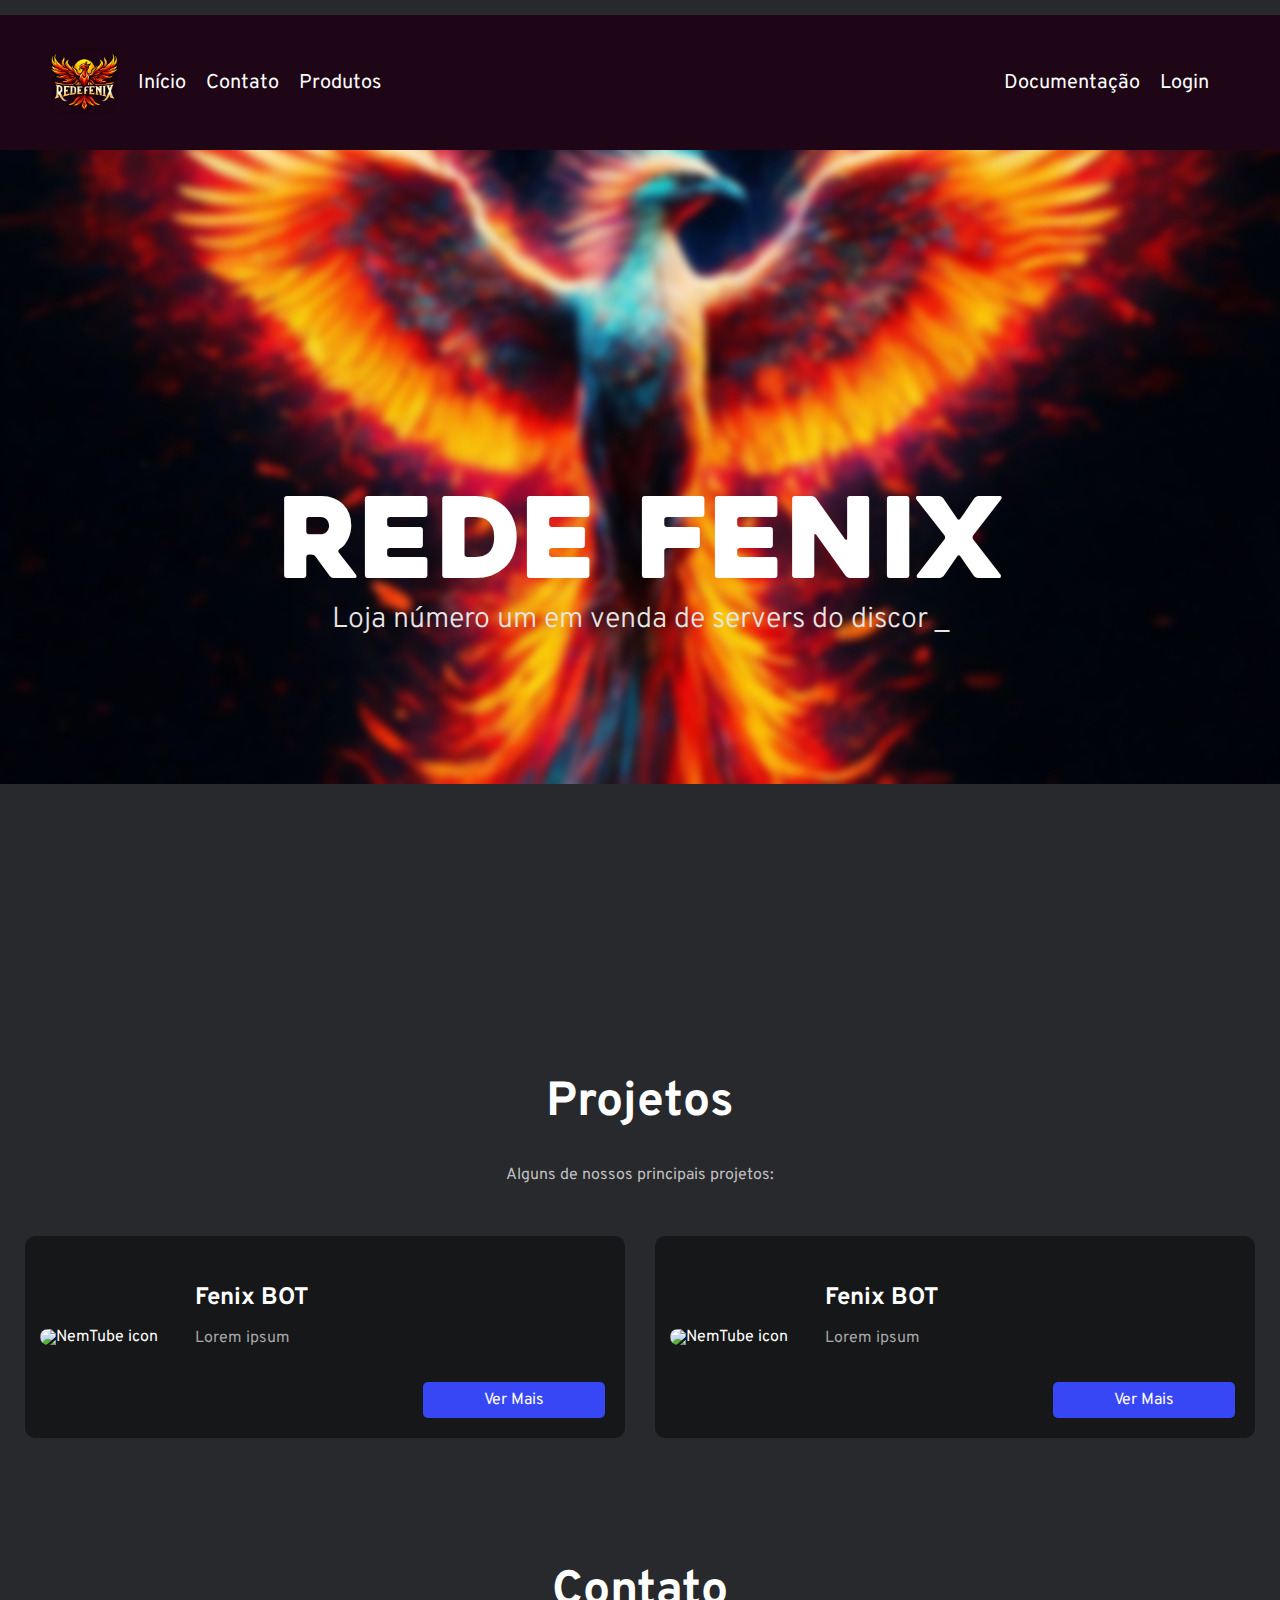
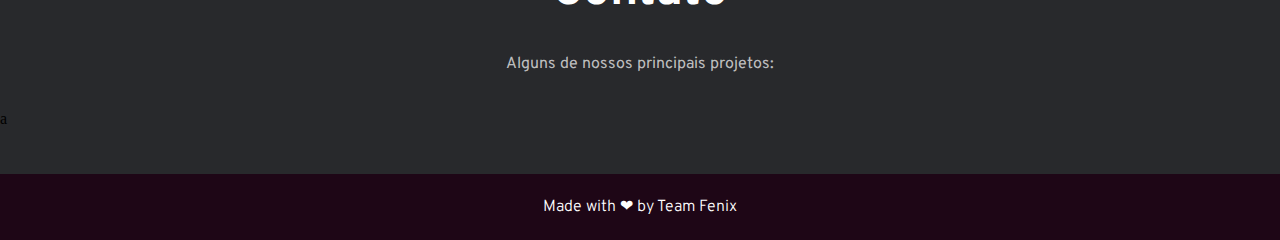
==== index.html @ ac5584b9 "j" ====
<!DOCTYPE html>
<html>
   <head>
      <meta http-equiv="content-type" content="text/html;charset=utf-8" />
      <meta charSet="UTF-8"/>
      <meta http-equiv="X-UA-Compatible" content="IE=edge"/>
      <meta name="viewport" content="width=device-width, initial-scale=1.0"/>
      <title>Fenix DBP</title>
      <meta prefix="og: https://ogp.me/ns#" property="og:title" content="Fenix DBP"/>
      <meta prefix="og: https://ogp.me/ns#" property="og:description" content="Loja numero um em tudo"/>
      <meta prefix="og: https://ogp.me/ns#" property="og:image" content="/images/icon.png"/>
      <meta name="theme-color" content="#26A2EC"/>
      <meta name='author' content='Fergame33 0, Andreymilgraus, tigrinho'>
      <link rel="stylesheet" type="text/css" href="./css/reset.css" media="screen" />
      <link rel="stylesheet" type="text/css" href="./css/index.css" media="screen" />
    </head>
    <body>
        <header>
            <ul>
                <li><img id="logo" src="./imgs/logo.jpg"></li>
                <li><navopt>Início</navopt></li>
                <li><navopt>Contato</navopt></li>
                <li><navopt>Produtos</navopt></li>
            </ul>
            <ul class="right-side">
                <li><navopt>Documentação</navopt></li>
                <li><navopt>Login</navopt></li>
            </ul>
        </header>
        <main>
            <section class="firstsec">
                <div class="introd-title">
                    <h1>Rede Fenix</h1>
                    <p>Loja número um em 
                        <span>
                            <span id="typingtext">venda de bots de a</span>
                            <span translate="no" class="typingcursor">_</span>
                        </span>
                    </p>
                </div>
            </section>
            <section>
                <div class="common-title">
                    <h1>Projetos</h1>
                    <p>Alguns de nossos principais projetos:</p>
                </div>
                <div class="projects-all">
                    <div class="project-1">
                        <div class="project-1-img">
                            <img src="https://cdn.discordapp.com/attachments/1113813423881469952/1153793270867054633/logo.png" alt="NemTube icon">
                        </div>
                        <div class="project-1-info">
                            <div class="project-1-description">
                                <h2 translate="no">Fenix BOT</h2>
                                <p>Lorem ipsum</p>
                            </div>
                            <div class="project-1-button"><a href="./projects/1">Ver Mais</a></div>
                        </div>
                    </div>
                    <div class="project-1">
                        <div class="project-1-img">
                            <img src="https://cdn.discordapp.com/attachments/1113813423881469952/1153793270867054633/logo.png" alt="NemTube icon">
                        </div>
                        <div class="project-1-info">
                            <div class="project-1-description">
                                <h2 translate="no">Fenix BOT</h2>
                                <p>Lorem ipsum</p>
                            </div>
                            <div class="project-1-button"><a href="./projects/1">Ver Mais</a></div>
                        </div>
                    </div>
                </div>
            </section>
            <section>
                <div class="common-title">
                    <h1>Contato</h1>
                    <p>Alguns de nossos principais projetos:</p>
                </div>
            </section>
        </main>
        <span class="ignore">a</span>
        <footer>
            <h3>Made with ❤ by Team Fenix</h3>   
        </footer>
    </body>
    <script src="./js/index.js"></script>
</html>
---- css/index.css ----
@import url("https://fonts.googleapis.com/css2?family=Overpass:wght@100;300;400&amp;display=swap");
@font-face {
    font-family: Heavitas;
    src: url(../fonts/Heavitas.woff2) format("woff2"),url(../fonts/Heavitas.woff) format("woff");
    font-weight: 400;
    font-style: normal;
    font-display: swap
}
::-webkit-scrollbar-thumb {
    background: #1e0616d8;
    border-radius: 10px;
    -webkit-transition: all 2s ease-in-out;
    transition: all 2s ease-in-out;
}
::-webkit-scrollbar-track {
    background-color: transparent;
}
::-webkit-scrollbar {
    width: 5px;
}
header{
    background-color: #1E0616;
    display: flex;
    align-items: center;
    position: fixed;
    width: 100%;
    z-index: 1;
    top: 0;
    height: 15%;
    color: white;
}
header ul{
    display: flex;
    flex-direction: row;
    align-items: center;
    flex-wrap: wrap;
    margin-left: 4%;
    justify-content: left;
    width: 100%;
}
header ul li{
    list-style: none;
    margin-right: 20px;
}
navopt{
    text-align: center;
    font-family: 'Overpass', sans-serif;
    font-size: 15pt;
}
navopt:hover{
    cursor: pointer;
    text-decoration: underline;
}
.right-side{
    display: flex;
    flex-direction: row;
    align-items: center;
    flex-wrap: wrap;
    justify-content: right;
    margin-right: 4%;
    width: 100%;
}
body{
    background-color: #28292c;
}
main{
    margin-top: 5%;
    min-height: 100vh;
}
footer{
    background-color: #1E0616;
    height: 4%;
    display: flex;
    margin-top: 3.7%;
    flex-direction: column;
    align-items: center;
    padding: 25px;
}
h3{
    font-weight: 300;
    text-align: center;
    font-family: 'Overpass',Heavitas,sans-serif;
    color:#ffffff;
}
.firstsec{
    height: 100vh;
    display: flex;
    align-items: center;
    justify-content: center;
    background: url(../imgs/Design\ sem\ nome.jpg);
    background-repeat: no-repeat;
    background-size: 100%;
}
.introd-title{
    display: flex;
    flex-direction: column;
    align-items: center;
    -webkit-animation: fadein .7s ease 0s 1 normal;
    animation: fadein .7s ease 0s 1 normal;
}
.common-title{
    text-align: center;
    margin-bottom: 20px;
    display: block;
}
.common-title h1{
    text-align: center;
    font-size: 3rem;
    margin: 0;
    padding: 0;
    box-sizing: border-box;
    font-family: Overpass,sans-serif;
    color: #fff;
    margin-block-start: 2.4em;
    margin-block-end: 0.83em;
    margin-inline-start: 0px;
    margin-inline-end: 0px;
    font-weight: bold;
    display: block;
}
.common-title p{
    text-align: center;
    display: block;
    margin-bottom: 3%;
    padding: 0;
    box-sizing: border-box;
    font-family: Overpass,sans-serif;
    color: hsla(0,0%,100%,.712);
}
.projects-all{
    display: flex;
    flex-direction: row;
    flex-wrap: wrap;
    justify-content: center;
    margin: 0;
    padding: 0;
    box-sizing: border-box;
    font-family: Overpass,sans-serif;
    color: #fff;
}
.project-1{
    max-width: 600px;
    display: flex;
    background-color: rgba(0,0,0,.438);
    border-radius: 10px;
    padding: 15px;
    margin: 15px;
    transition: all .3s ease-in-out;
    box-sizing: border-box;
    font-family: Overpass,sans-serif;
    color: #fff;
}
.project-1-img{
    overflow: hidden;
    border-radius: 10px;
    margin: 5px auto;
    width: fit-content;
    display: flex;
    align-self: center;
    padding: 0;
    box-sizing: border-box;
    font-family: Overpass,sans-serif;
    color: #fff;
}
.project-1-img img{
    width: 200px;
    max-width: 100%;
    transition: all .3s ease-in-out;
    width: 200px;
    max-width: 100%;
    transition: all .3s ease-in-out;
    overflow-clip-margin: content-box;
    overflow: clip;
}
.project-1-info{
    display: flex;
    flex-direction: column;
    width: 100%;
    margin: 0;
    padding: 0;
    box-sizing: border-box;
    font-family: Overpass,sans-serif;
    color: #fff;
}
.project-1-description{
    padding: 15px;
    max-width: 400px;
    width: 400px;
    display: block;
}
.project-1-description p{
    color: hsla(0,0%,100%,.623);
    display: block;
    margin-block-start: 1em;
    margin-block-end: 1em;
    margin-inline-start: 0px;
    margin-inline-end: 0px;
}
.project-1-button{
    display: flex;
    margin-top: auto;
    flex-direction: row-reverse;
    margin: 0;
    padding: 0;
    box-sizing: border-box;
    font-family: 'Overpass',sans-serif;
    color: #fff;
}

.project-1-button a{
    background-color: #3847f5;
    width: 182px;
    padding: 10px;
    border-radius: 5px;
    text-decoration: none;
    text-align: center;
    transition: all .2s ease-in-out;
    margin: 5px;
    cursor: pointer;
    box-sizing: border-box;
    font-family: 'Overpass',sans-serif;
    color: #fff;
}
h2 {
    display: block;
    font-size: 1.5em;
    margin-block-start: 0.83em;
    margin-block-end: 0.83em;
    margin-inline-start: 0px;
    margin-inline-end: 0px;
    font-weight: bold;
}
.introd-title h1{
    font-weight: 200;
    text-align: center;
    margin: 0 20px;
    margin-top: 100px;
    font-size: 7rem;
    font-family: Heavitas,'Overpass',sans-serif;
    display: block;
    margin-inline-start: 0px;
    margin-inline-end: 0px;
    color:#ffffff;
}
.introd-title p{
    font-size: 1.8rem;
    color:#e7e5e5;
    font-family: 'Overpass',sans-serif;
    font-weight: 300;
    text-align: center;
    margin: 0 20px;
}
.typingcursor__typing {
    -webkit-animation: cursoreffect .7s steps(10) 0s infinite normal;
    animation: cursoreffect .7s steps(10) 0s infinite normal
}
@-webkit-keyframes cursoreffect {
    50% {
        opacity: 0
    }
}

@keyframes cursoreffect {
    50% {
        opacity: 0
    }
}

@keyframes fadein {
    0% {
        opacity: 0;
        transform: translateY(-20px)
    }

    to {
        opacity: 1;
        transform: translateY(0)
    }
}

#logo{
    width: 50pt;
}
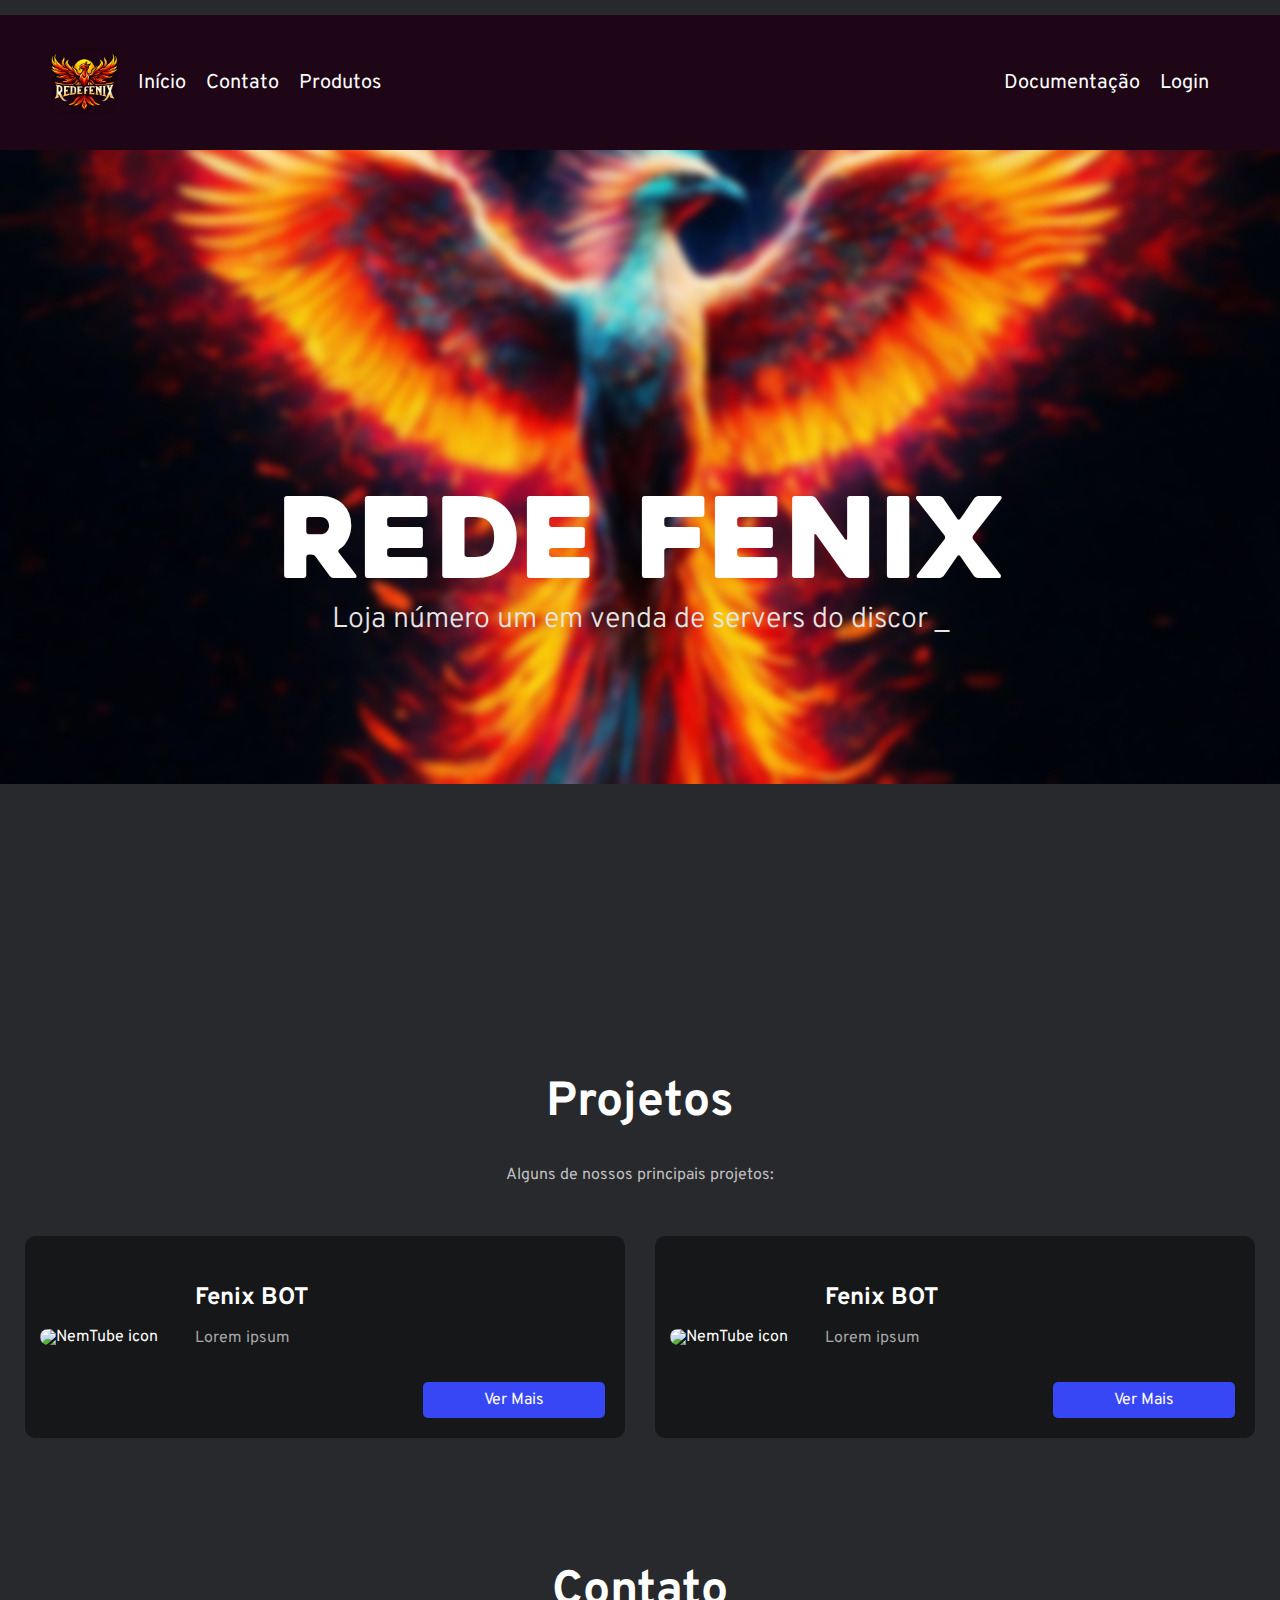
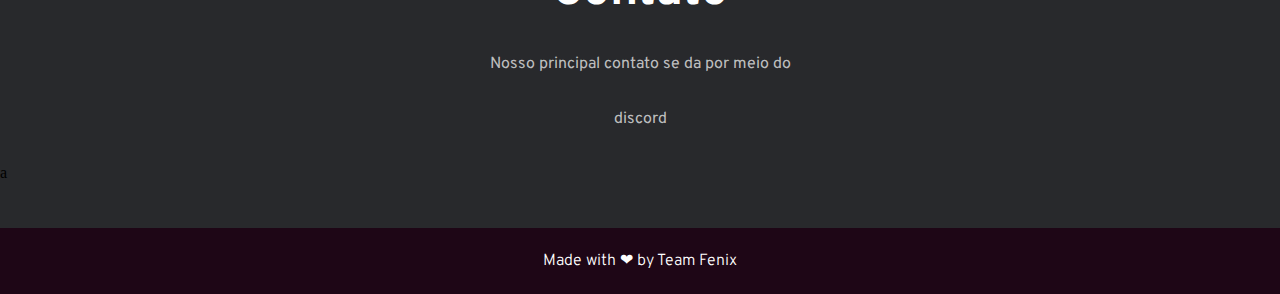
==== commit a0e67560: "aaa" ====
--- a/index.html
+++ b/index.html
@@ -74,7 +74,7 @@
             <section>
                 <div class="common-title">
                     <h1>Contato</h1>
-                    <p>Alguns de nossos principais projetos:</p>
+                    <p>Nosso principal contato se da por meio do</p><p onclick="redirect('https\:\/\/discord.gg/KzmTDjw6J2')">discord</p>
                 </div>
             </section>
         </main>
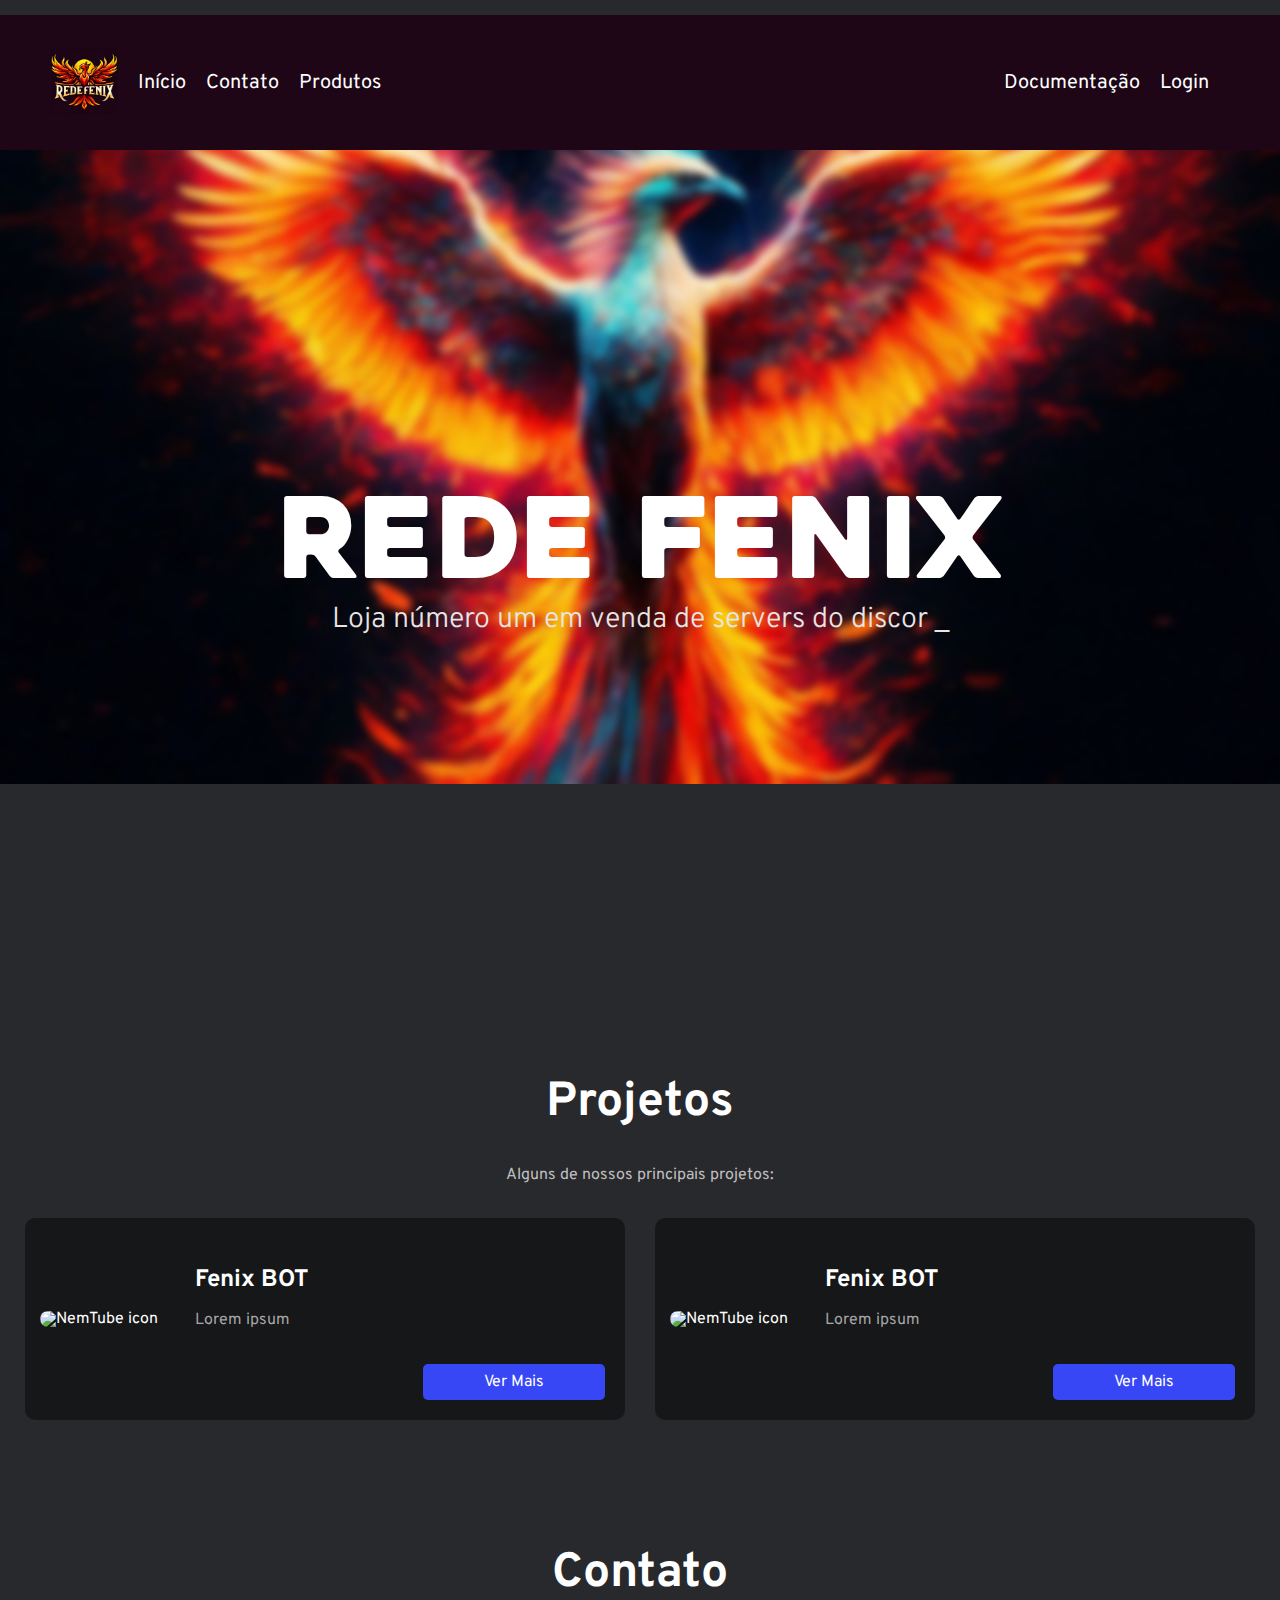
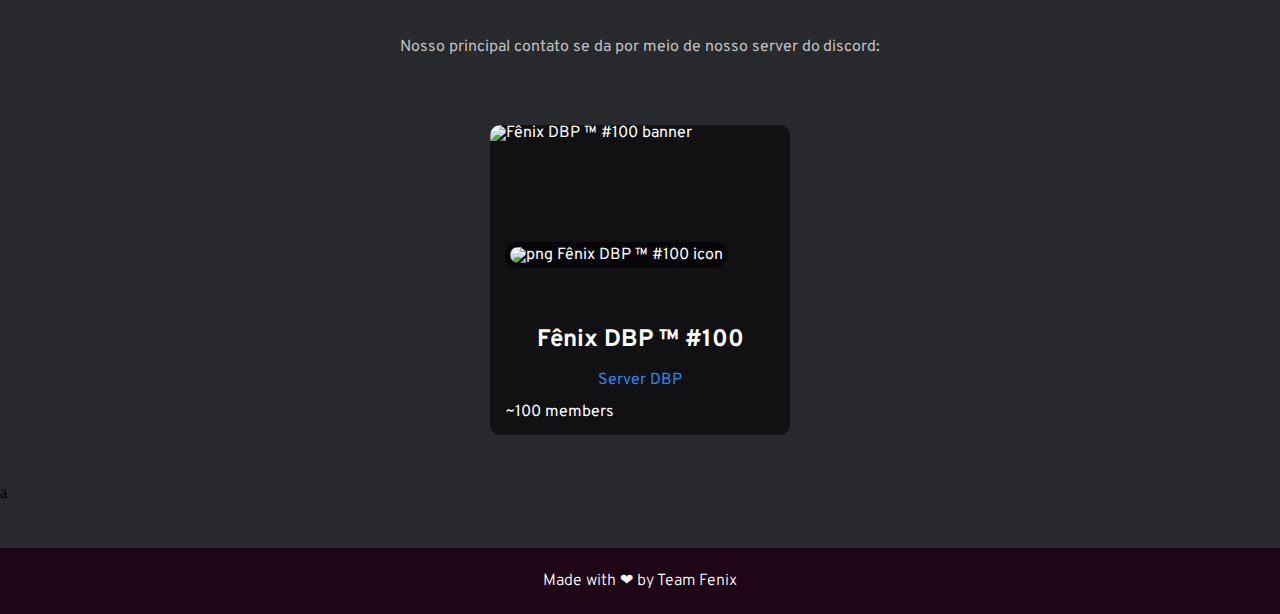
==== commit 1fe1c168: "sla" ====
--- a/index.html
+++ b/index.html
@@ -74,7 +74,22 @@
             <section>
                 <div class="common-title">
                     <h1>Contato</h1>
-                    <p>Nosso principal contato se da por meio do</p><p onclick="redirect('https\:\/\/discord.gg/KzmTDjw6J2')">discord</p>
+                    <p style="display: inline-block;">Nosso principal contato se da por meio de nosso server do</p><p style="display: inline-block; cursor:pointer;" onclick="redirect('https\:\/\/discord.gg/KzmTDjw6J2')"> discord:</p>
+                </div>
+                <div class="contato-1">
+                    <div class="contato-1-card">
+                        <div class="contato-1-image">
+                            <div class="contato-1-banner"><img src="https://cdn.discordapp.com/splashes/1055458751617978398/06712a0b6336a8e929d4341630d199cc.png?size=2048" alt="Fênix DBP ™ #100 banner"></div>
+                            <div class="contato-1-icon"><img src="https://cdn.discordapp.com/icons/1055458751617978398/341068ae6fc483a08abb28e755423dc6.png?size=2048" alt="png Fênix DBP ™ #100 icon"></div>
+                        </div>
+                        <div class="contato-1-content">
+                            <div class="contato-1-details">
+                                <h2 translate="no">Fênix DBP ™ #100</h2>
+                                <p class="">Server DBP</p>
+                                <span>~100 members</span>
+                            </div>
+                        </div>
+                    </div>
                 </div>
             </section>
         </main>
--- a/css/index.css
+++ b/css/index.css
@@ -76,6 +76,161 @@
     align-items: center;
     padding: 25px;
 }
+.contato-1{
+    display: flex;
+    flex-direction: row;
+    flex-wrap: wrap;
+    padding: 35px;
+    justify-content: center;
+    align-items: flex-end;
+    max-width: 1150px;
+    margin: 0 auto;
+    box-sizing: border-box;
+    font-family: 'Overpass',sans-serif;
+    color: #fff;
+}
+.contato-1-card{
+    background-color: rgba(0,0,0,.57);
+    display: flex;
+    flex-direction: column;
+    align-items: center;
+    width: 300px;
+    justify-content: center;
+    border-radius: 10px;
+    margin: 15px;
+    transition: all .32s ease-in-out;
+    cursor: pointer;
+    padding: 0;
+    box-sizing: border-box;
+    font-family: Overpass,sans-serif;
+    color: #fff;
+}
+.contato-1-image{
+    margin: 0;
+    padding: 0;
+    box-sizing: border-box;
+    font-family: Overpass,sans-serif;
+    color: #fff;
+    position: relative;
+    display: block;
+}
+.contato-1-banner{
+    overflow: hidden;
+    border-radius: 10px 10px 0 0;
+    width: 300px;
+    height: 168px;
+    margin: 0;
+    padding: 0;
+    box-sizing: border-box;
+    font-family: Overpass,sans-serif;
+    color: #fff;
+    display: block;
+    cursor: pointer;
+}
+.contato-1-banner img{
+    transition: all .32s ease-in-out;
+    min-width: 100%;
+    height: 100%;
+    margin: 0;
+    padding: 0;
+    box-sizing: border-box;
+    font-family: Overpass,sans-serif;
+    color: #fff;
+    overflow-clip-margin: content-box;
+    overflow: clip;
+    cursor: pointer;
+}
+.contato-1-icon{
+    top: 70%;
+    left: 15px;
+    position: absolute;
+    margin: 0;
+    padding: 0;
+    box-sizing: border-box;
+    font-family: Overpass,sans-serif;
+    color: #fff;
+    display: block;
+    cursor:pointer;
+}
+.contato-1-icon img{
+    transition: all .32s ease-in-out;
+    width: 70px;
+    background-color: #060608;
+    border: 5px solid #060608;
+    border-radius: 20px;
+    margin: 0;
+    padding: 0;
+    box-sizing: border-box;
+    font-family: Overpass,sans-serif;
+    color: #fff;
+    overflow-clip-margin: content-box;
+    overflow: clip;
+    cursor: pointer;
+}
+.contato-1-card:hover {
+    transform: translateY(-5px);
+    background-color: rgba(0,0,0,.76);
+    box-shadow: 0 -1px 6px 3px rgba(0,0,0,.54)
+}
+
+.contato-1-image:hover .contato-1-icon img {
+    transform: scale(1.04)
+}
+
+.contato-1-image:hover .contato-1-banner img {
+    background-color: #030404;
+    border: 5px solid #030404
+}
+.contato-1-content{
+    padding: 15px;
+    width: 100%;
+    box-sizing: border-box;
+    font-family: Overpass,sans-serif;
+    color: #fff;
+    margin: 0;
+    display: block;
+    cursor: pointer;
+}
+.contato-1-details{
+    margin-top: 15px;
+    margin: 0;
+    padding: 0;
+    box-sizing: border-box;
+    font-family: Overpass,sans-serif;
+    color: #fff;
+    display: block;
+    cursor: pointer;
+}
+.contato-1-details h2{
+    text-align: center;
+    margin: 0;
+    padding: 0;
+    box-sizing: border-box;
+    font-family: 'Overpass',sans-serif;
+    color: #fff;
+    display: block;
+    font-size: 1.5em;
+    margin-block-start: 0.83em;
+    margin-block-end: 0.83em;
+    margin-inline-start: 0px;
+    margin-inline-end: 0px;
+    font-weight: bold;
+    cursor: pointer;
+}
+.contato-1-details p{
+    text-align: center;
+    color: #2986f1;
+    margin: 0;
+    padding: 0;
+    box-sizing: border-box;
+    font-family: 'Overpass',sans-serif;
+    display: block;
+    margin-block-start: 1em;
+    margin-block-end: 1em;
+    margin-inline-start: 0px;
+    margin-inline-end: 0px;
+    cursor: pointer;
+}
 h3{
     font-weight: 300;
     text-align: center;
@@ -121,7 +276,6 @@
 .common-title p{
     text-align: center;
     display: block;
-    margin-bottom: 3%;
     padding: 0;
     box-sizing: border-box;
     font-family: Overpass,sans-serif;
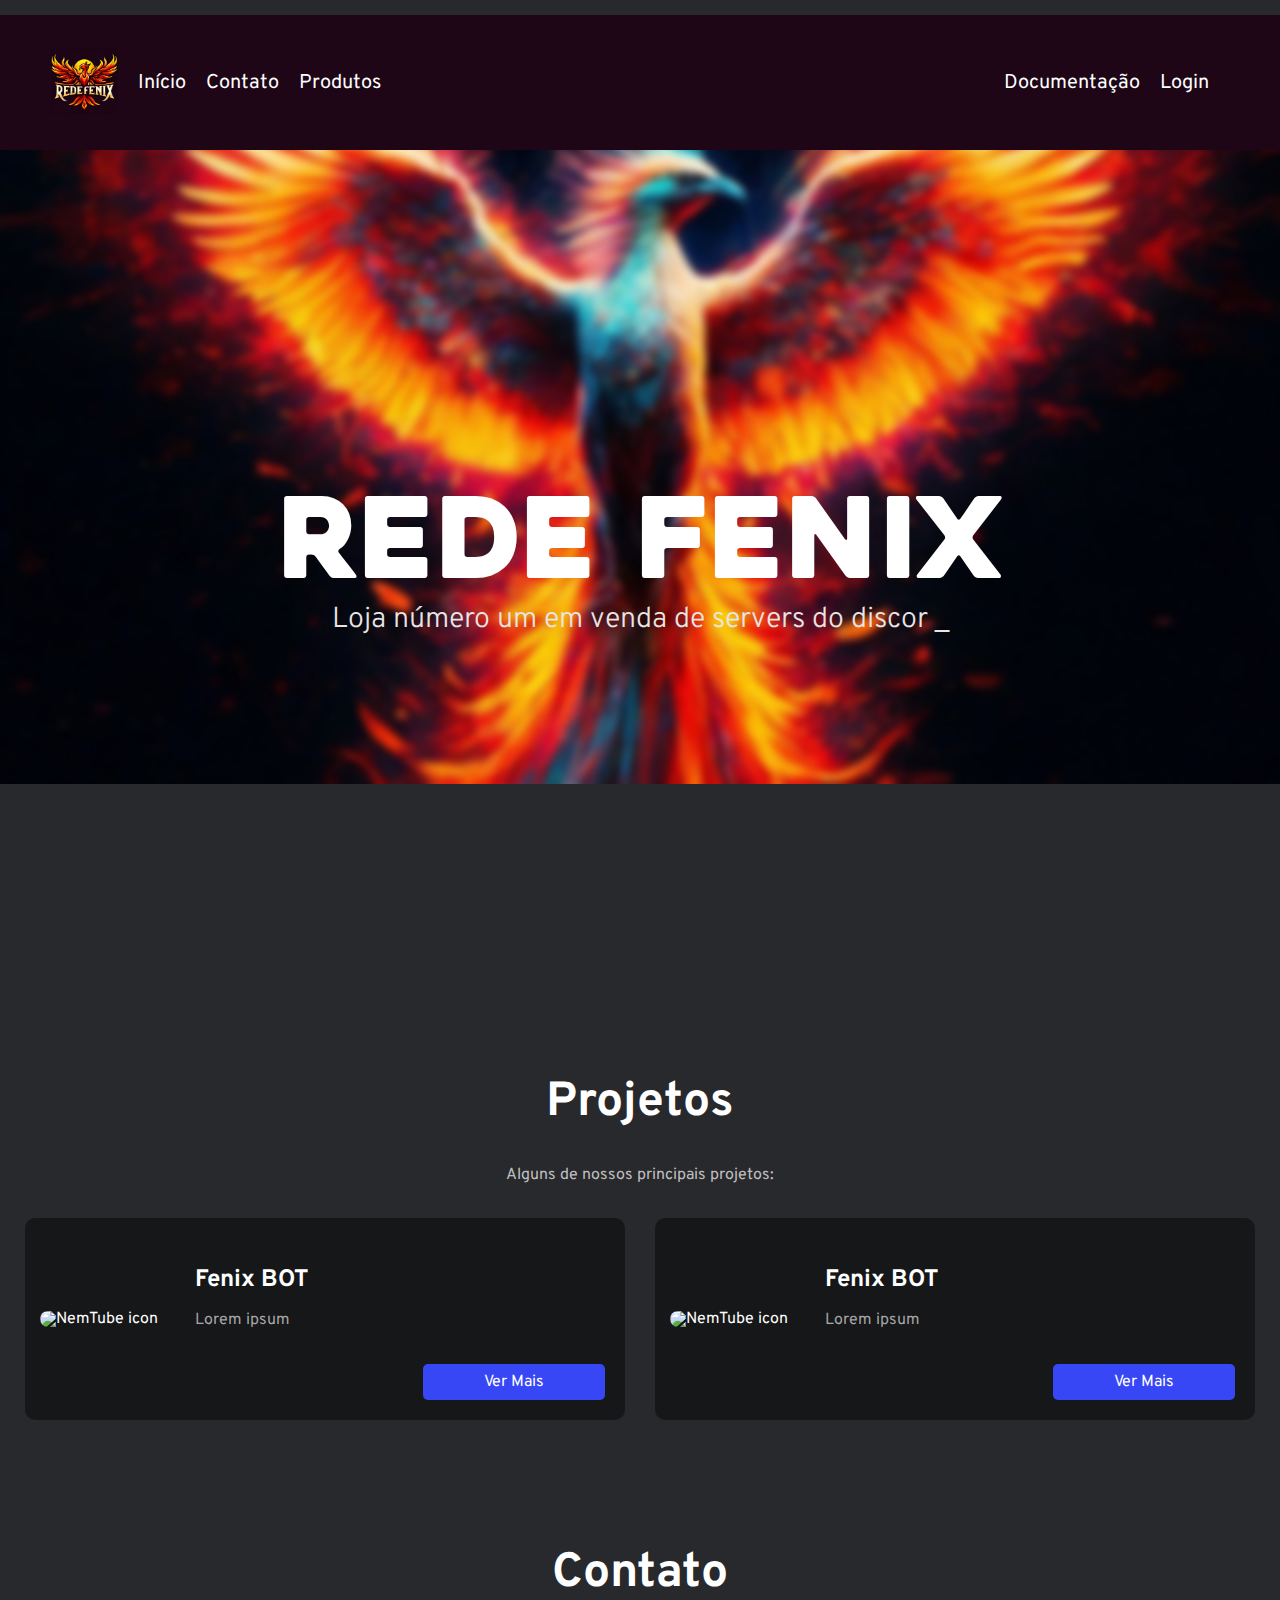
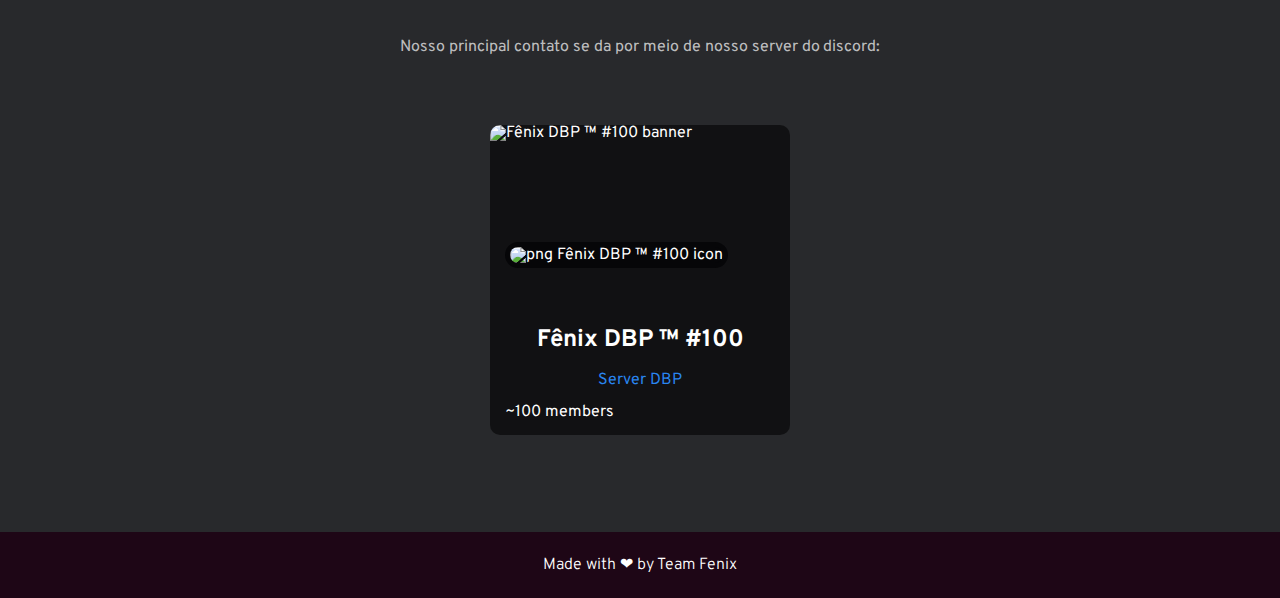
==== commit fb372a89: "pre-start" ====
--- a/index.html
+++ b/index.html
@@ -19,7 +19,7 @@
             <ul>
                 <li><img id="logo" src="./imgs/logo.jpg"></li>
                 <li><navopt>Início</navopt></li>
-                <li><navopt>Contato</navopt></li>
+                <li onclick="scrolto(1150)"><navopt>Contato</navopt></li>
                 <li><navopt>Produtos</navopt></li>
             </ul>
             <ul class="right-side">
@@ -77,7 +77,7 @@
                     <p style="display: inline-block;">Nosso principal contato se da por meio de nosso server do</p><p style="display: inline-block; cursor:pointer;" onclick="redirect('https\:\/\/discord.gg/KzmTDjw6J2')"> discord:</p>
                 </div>
                 <div class="contato-1">
-                    <div class="contato-1-card">
+                    <div class="contato-1-card" onclick="redirect('https\:\/\/discord.gg/KzmTDjw6J2')">
                         <div class="contato-1-image">
                             <div class="contato-1-banner"><img src="https://cdn.discordapp.com/splashes/1055458751617978398/06712a0b6336a8e929d4341630d199cc.png?size=2048" alt="Fênix DBP ™ #100 banner"></div>
                             <div class="contato-1-icon"><img src="https://cdn.discordapp.com/icons/1055458751617978398/341068ae6fc483a08abb28e755423dc6.png?size=2048" alt="png Fênix DBP ™ #100 icon"></div>
@@ -93,7 +93,6 @@
                 </div>
             </section>
         </main>
-        <span class="ignore">a</span>
         <footer>
             <h3>Made with ❤ by Team Fenix</h3>   
         </footer>
--- a/css/index.css
+++ b/css/index.css
@@ -173,11 +173,11 @@
     box-shadow: 0 -1px 6px 3px rgba(0,0,0,.54)
 }
 
+.contato-1-image:hover .contato-1-banner img {
+    transform: scale(1.04)
+}
+
 .contato-1-image:hover .contato-1-icon img {
-    transform: scale(1.04)
-}
-
-.contato-1-image:hover .contato-1-banner img {
     background-color: #030404;
     border: 5px solid #030404
 }
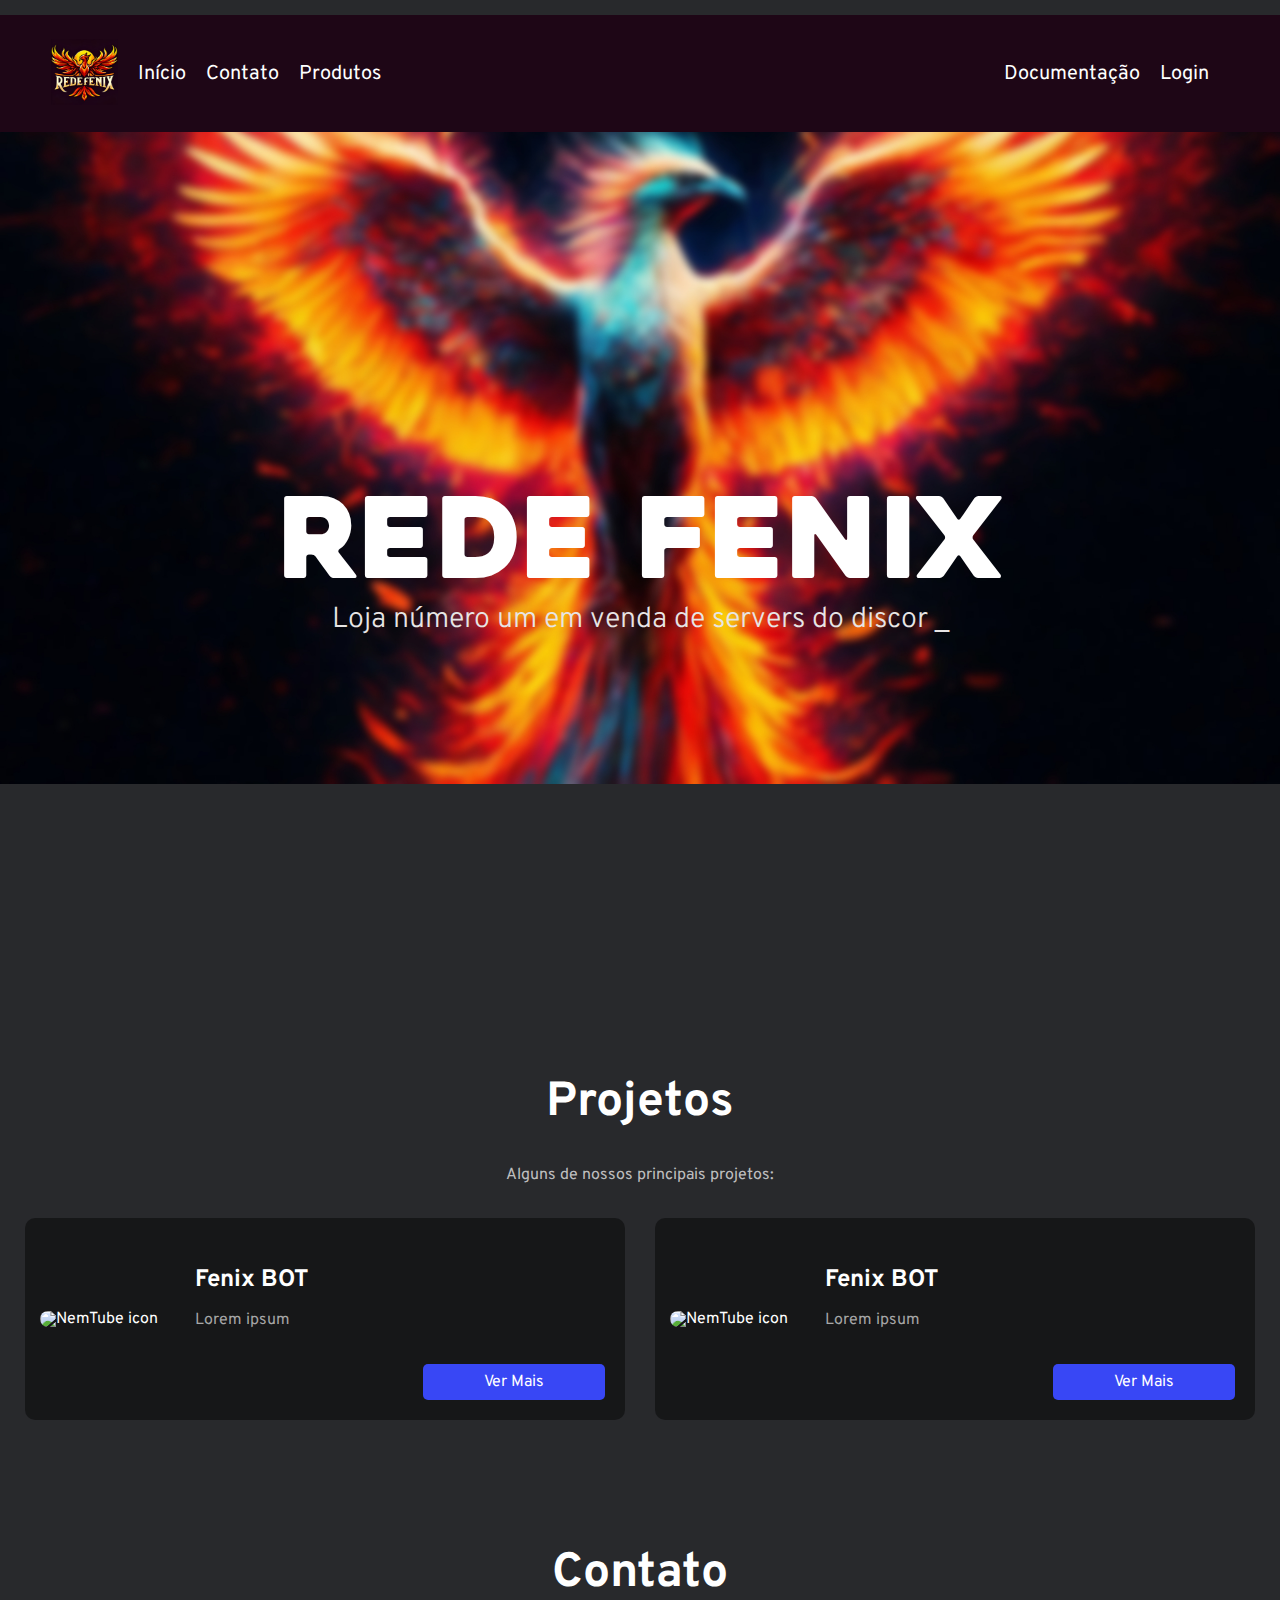
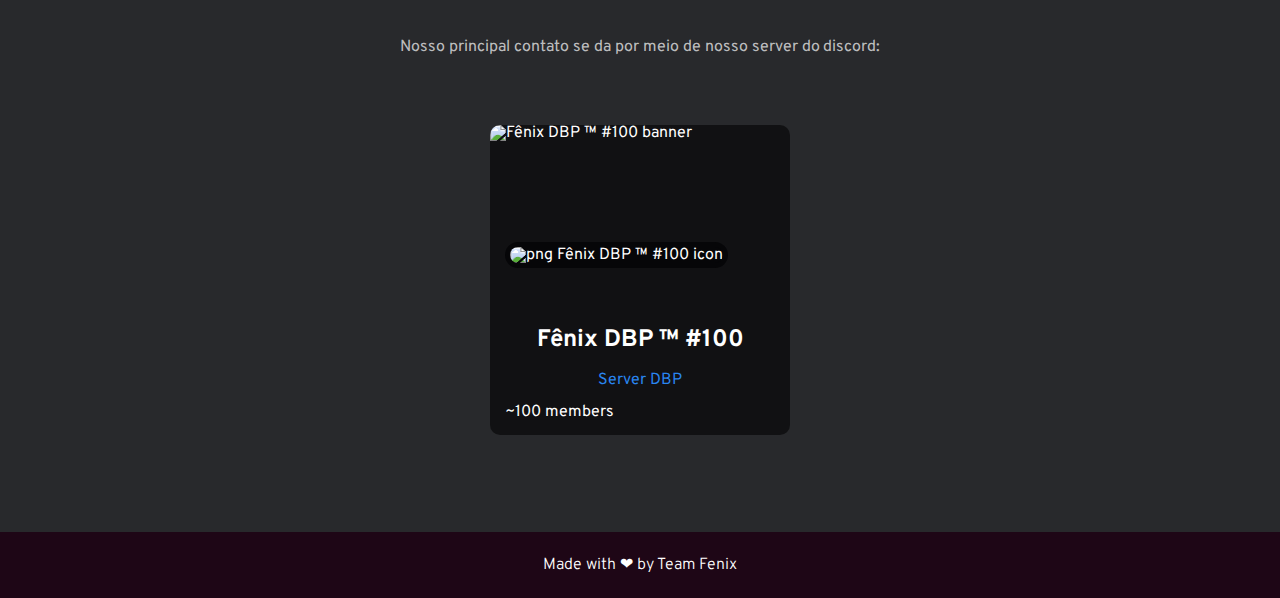
==== commit f8b55cd9: "dasdasdas" ====
--- a/index.html
+++ b/index.html
@@ -18,13 +18,22 @@
         <header>
             <ul>
                 <li><img id="logo" src="./imgs/logo.jpg"></li>
-                <li><navopt>Início</navopt></li>
-                <li onclick="scrolto(1150)"><navopt>Contato</navopt></li>
-                <li><navopt>Produtos</navopt></li>
+                <li class='underline'><navopt onclick="scrolto(0)">Início</navopt></li>
+                <li class='underline' onclick="scrolto(1150)"><navopt>Contato</navopt></li>
+                <li class='underline'><navopt onclick="redirect('./produtos.html')">Produtos</navopt></li>
             </ul>
             <ul class="right-side">
-                <li><navopt>Documentação</navopt></li>
-                <li><navopt>Login</navopt></li>
+                <li><svg id="menu" fill="#fff" version="1.1" id="Capa_1" xmlns="http://www.w3.org/2000/svg" xmlns:xlink="http://www.w3.org/1999/xlink" width="800px" height="800px" viewBox="0 0 24.75 24.75" xml:space="preserve" stroke="#fff">
+
+                    <g id="SVGRepo_bgCarrier" stroke-width="0"/>
+                    
+                    <g id="SVGRepo_tracerCarrier" stroke-linecap="round" stroke-linejoin="round"/>
+                    
+                    <g id="SVGRepo_iconCarrier"> <g> <path d="M0,3.875c0-1.104,0.896-2,2-2h20.75c1.104,0,2,0.896,2,2s-0.896,2-2,2H2C0.896,5.875,0,4.979,0,3.875z M22.75,10.375H2 c-1.104,0-2,0.896-2,2c0,1.104,0.896,2,2,2h20.75c1.104,0,2-0.896,2-2C24.75,11.271,23.855,10.375,22.75,10.375z M22.75,18.875H2 c-1.104,0-2,0.896-2,2s0.896,2,2,2h20.75c1.104,0,2-0.896,2-2S23.855,18.875,22.75,18.875z"/> </g> </g>
+                    
+                </svg></li>
+                <li class='underline'><navopt onclick="redirect('./docs.html')">Documentação</navopt></li>
+                <li class='underline'><navopt onclick="redirect('./login.html')">Login</navopt></li>
             </ul>
         </header>
         <main>
@@ -97,5 +106,6 @@
             <h3>Made with ❤ by Team Fenix</h3>   
         </footer>
     </body>
+    <span id="responsivity"></span>
     <script src="./js/index.js"></script>
 </html>--- a/css/index.css
+++ b/css/index.css
@@ -6,6 +6,12 @@
     font-style: normal;
     font-display: swap
 }
+#menu{
+    display:none;
+    visibility:hidden;
+    opacity:0;
+    width: 50pt;
+}
 ::-webkit-scrollbar-thumb {
     background: #1e0616d8;
     border-radius: 10px;
@@ -26,7 +32,7 @@
     width: 100%;
     z-index: 1;
     top: 0;
-    height: 15%;
+    height: 13%;
     color: white;
 }
 header ul{
@@ -47,10 +53,6 @@
     font-family: 'Overpass', sans-serif;
     font-size: 15pt;
 }
-navopt:hover{
-    cursor: pointer;
-    text-decoration: underline;
-}
 .right-side{
     display: flex;
     flex-direction: row;
@@ -59,6 +61,30 @@
     justify-content: right;
     margin-right: 4%;
     width: 100%;
+}
+.underline{
+    display: inline-block;
+    position: relative;
+    color: white;
+    cursor: pointer;
+}
+  
+.underline:after {
+    content: '';
+    position: absolute;
+    width: 100%;
+    transform: scaleX(0);
+    height: 2px;
+    bottom: 0;
+    left: 0;
+    background-color: white;
+    transform-origin: center;
+    transition: transform 0.25s ease-out;
+}
+  
+.underline:hover:after {
+    transform: scaleX(1);
+    transform-origin: center;
 }
 body{
     background-color: #28292c;
@@ -434,4 +460,4 @@
 
 #logo{
     width: 50pt;
-}+}
